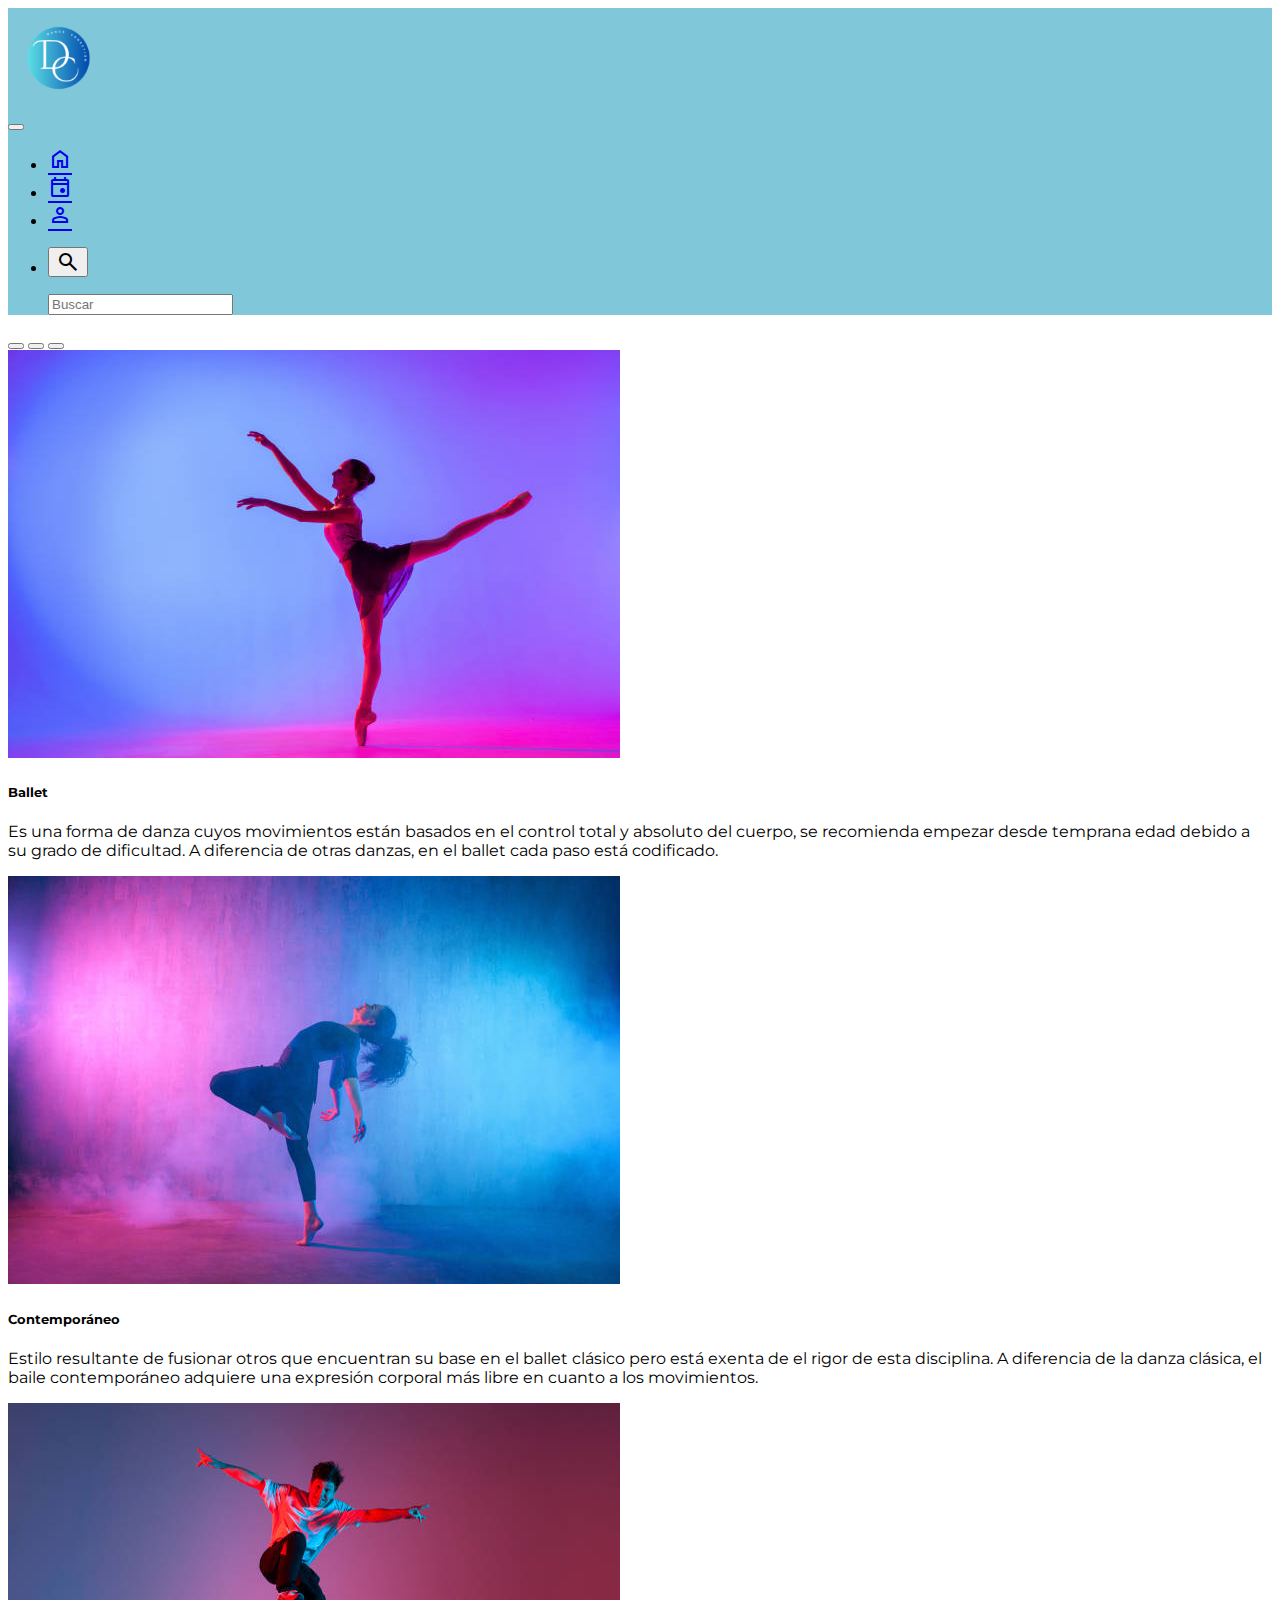
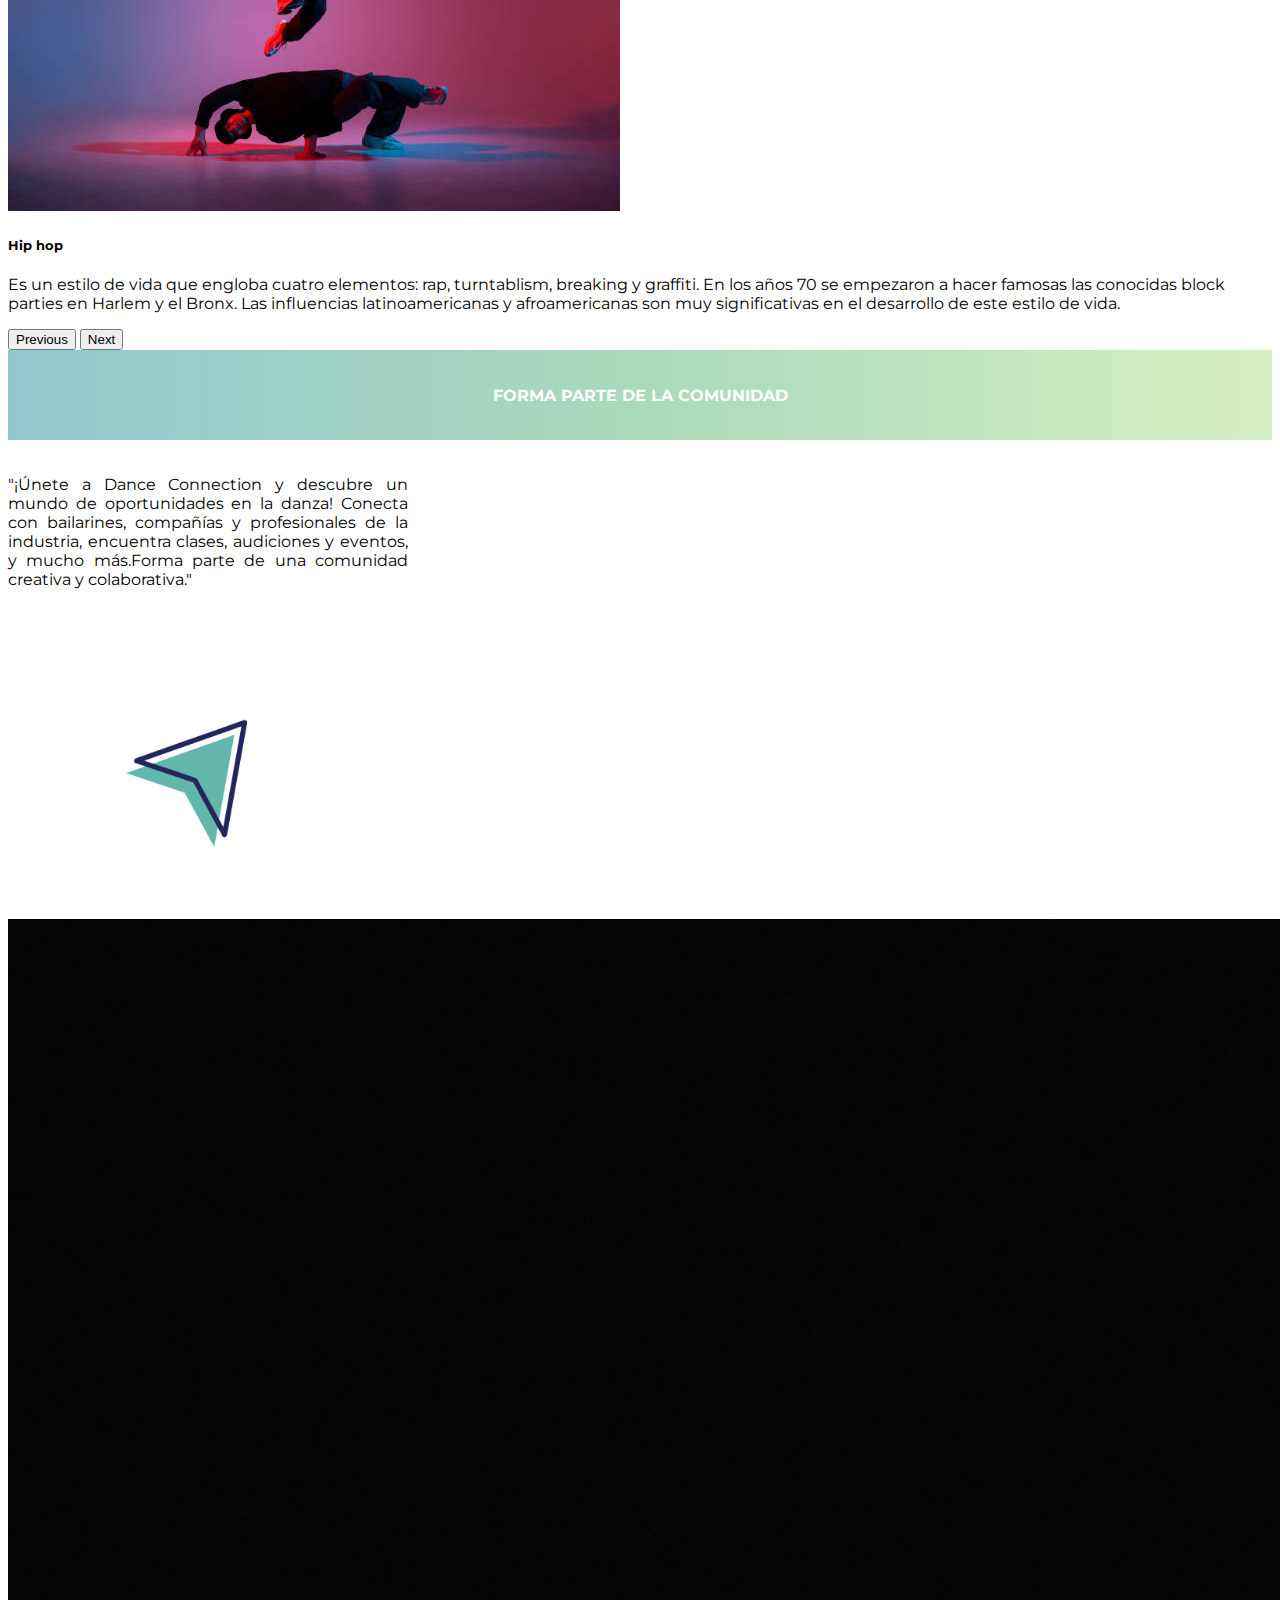
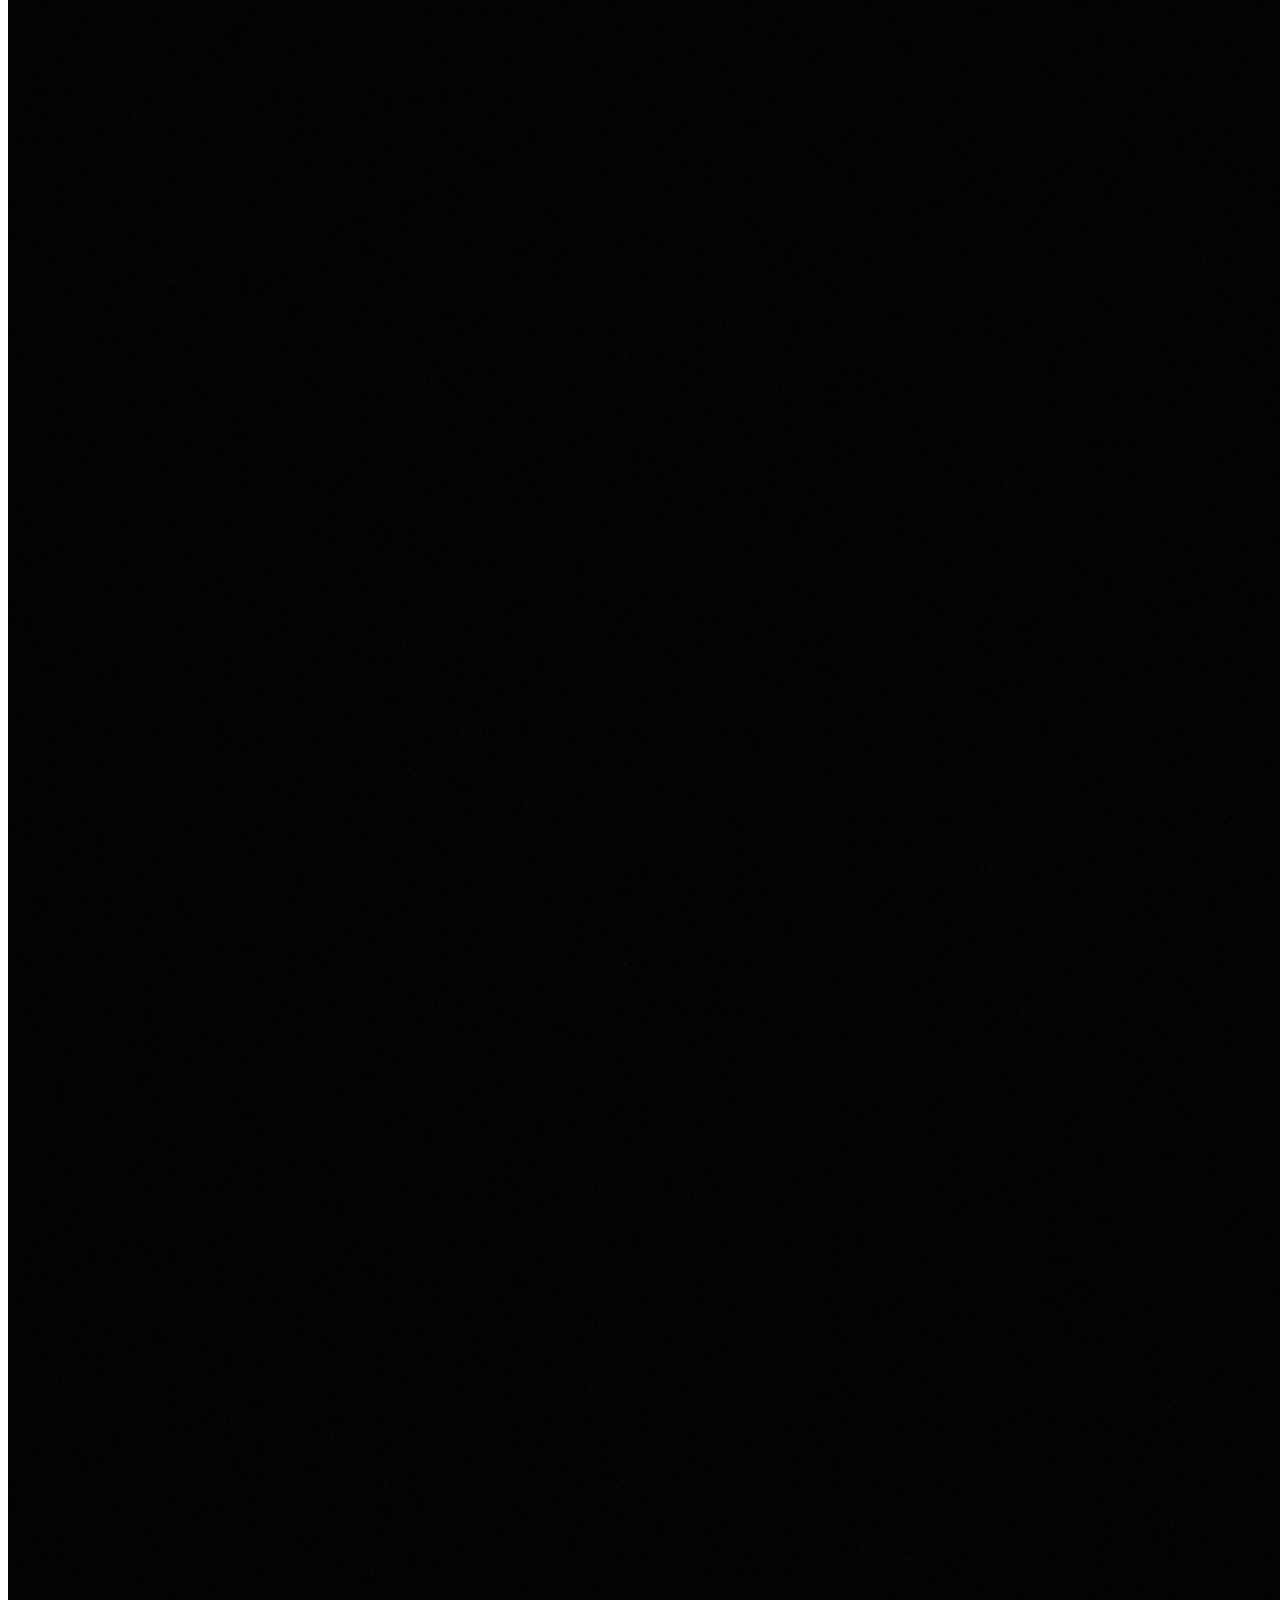
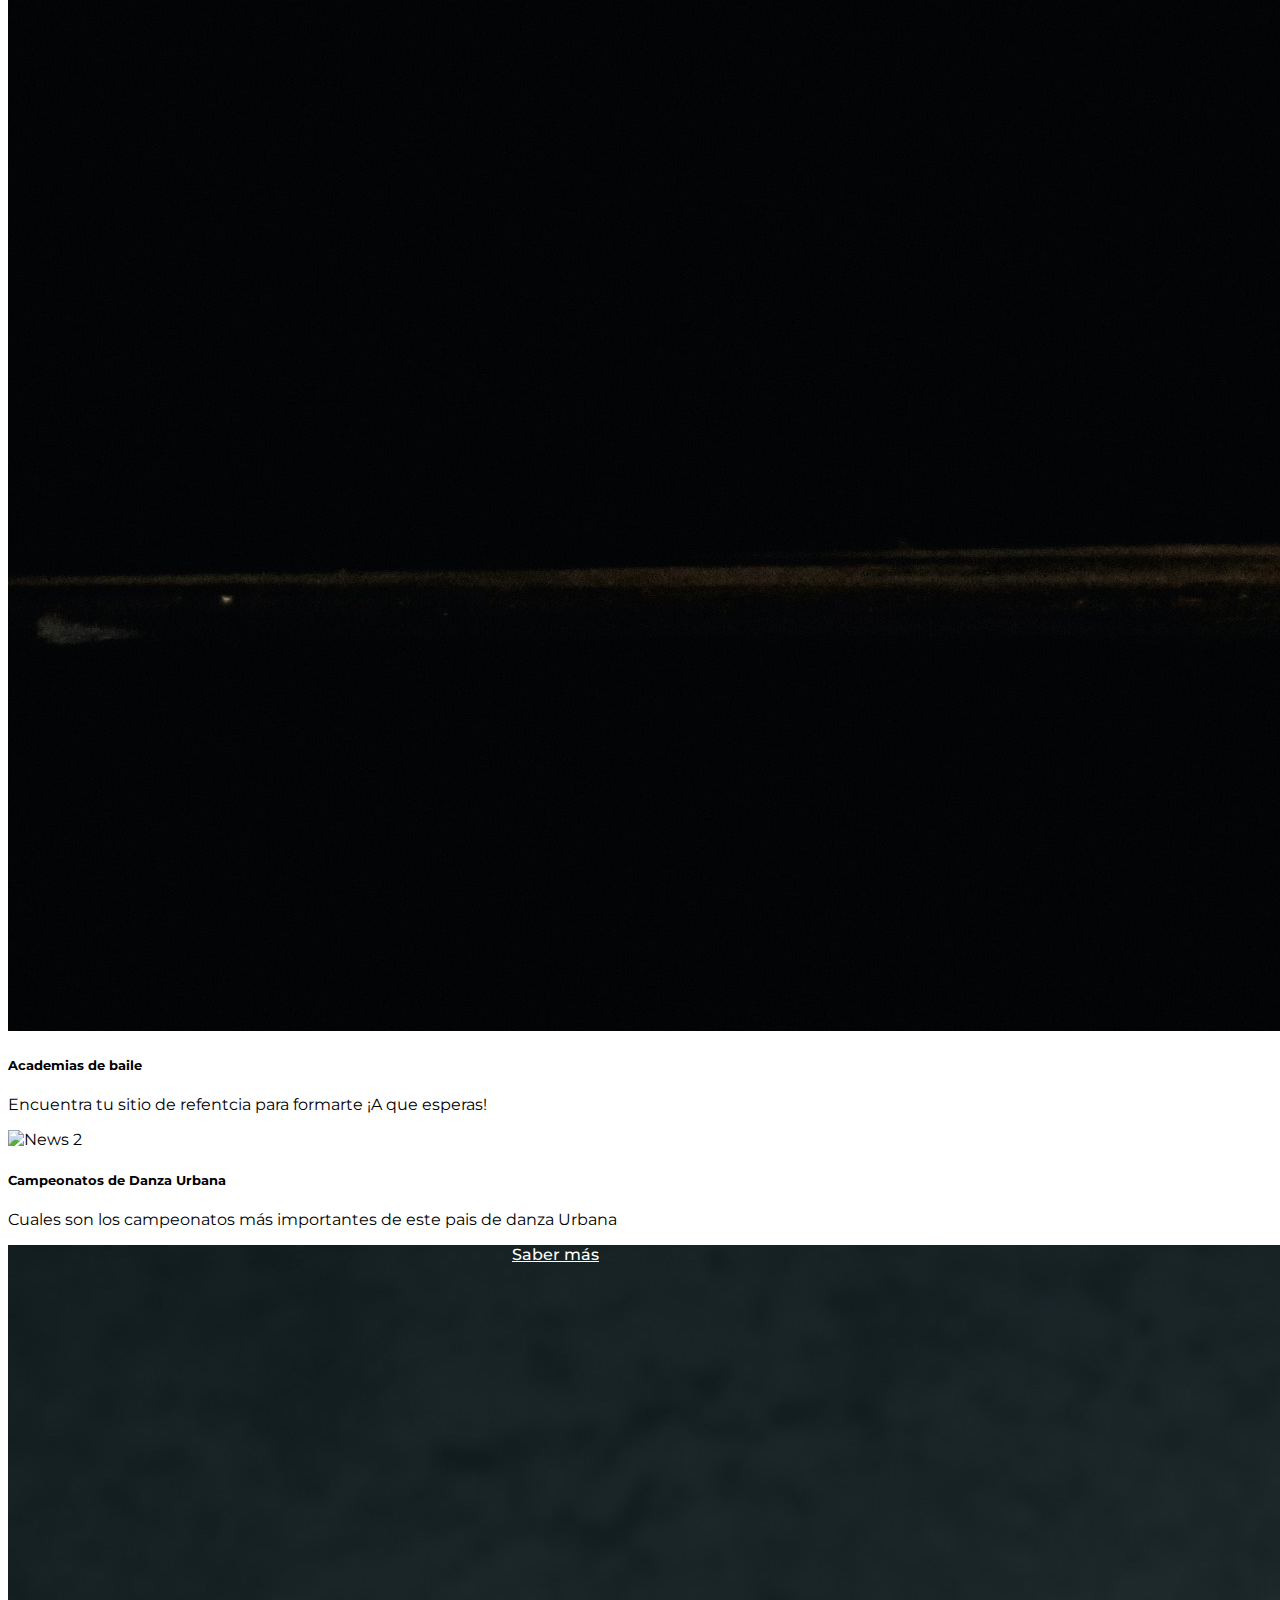
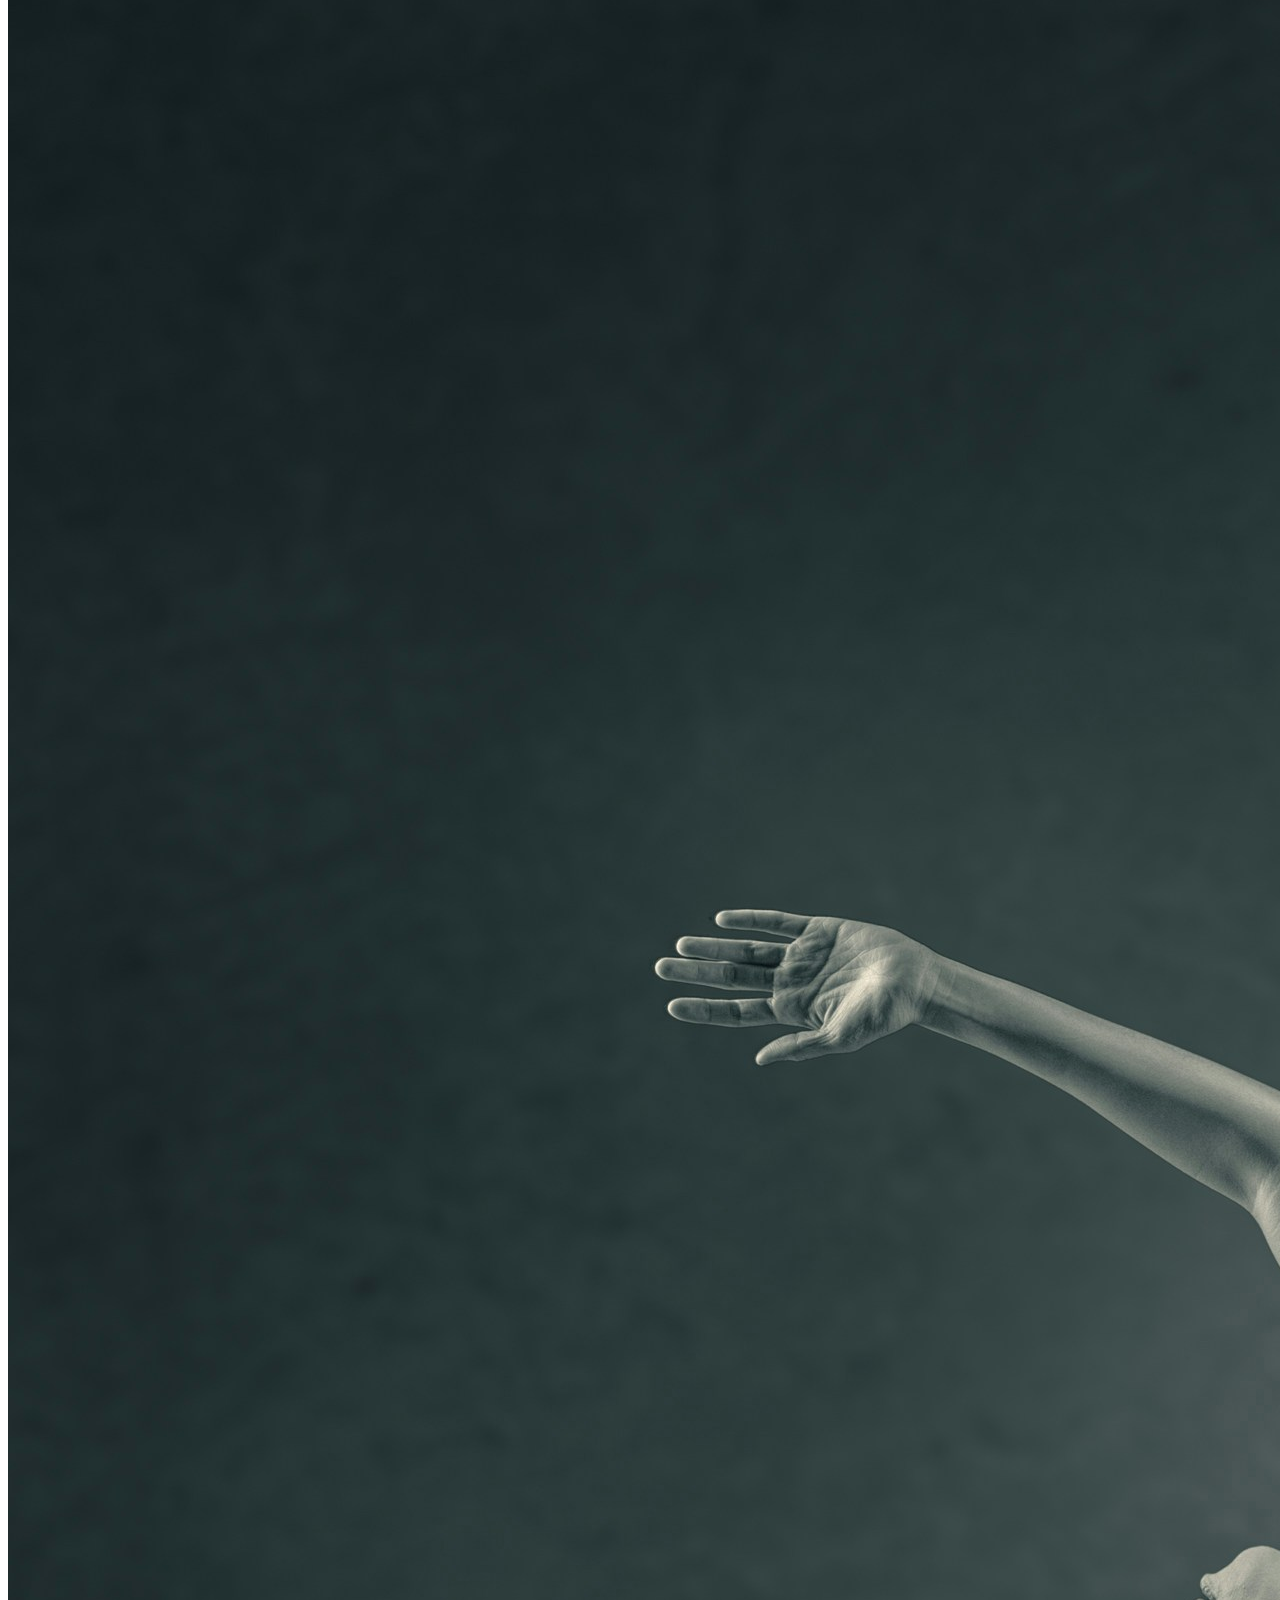
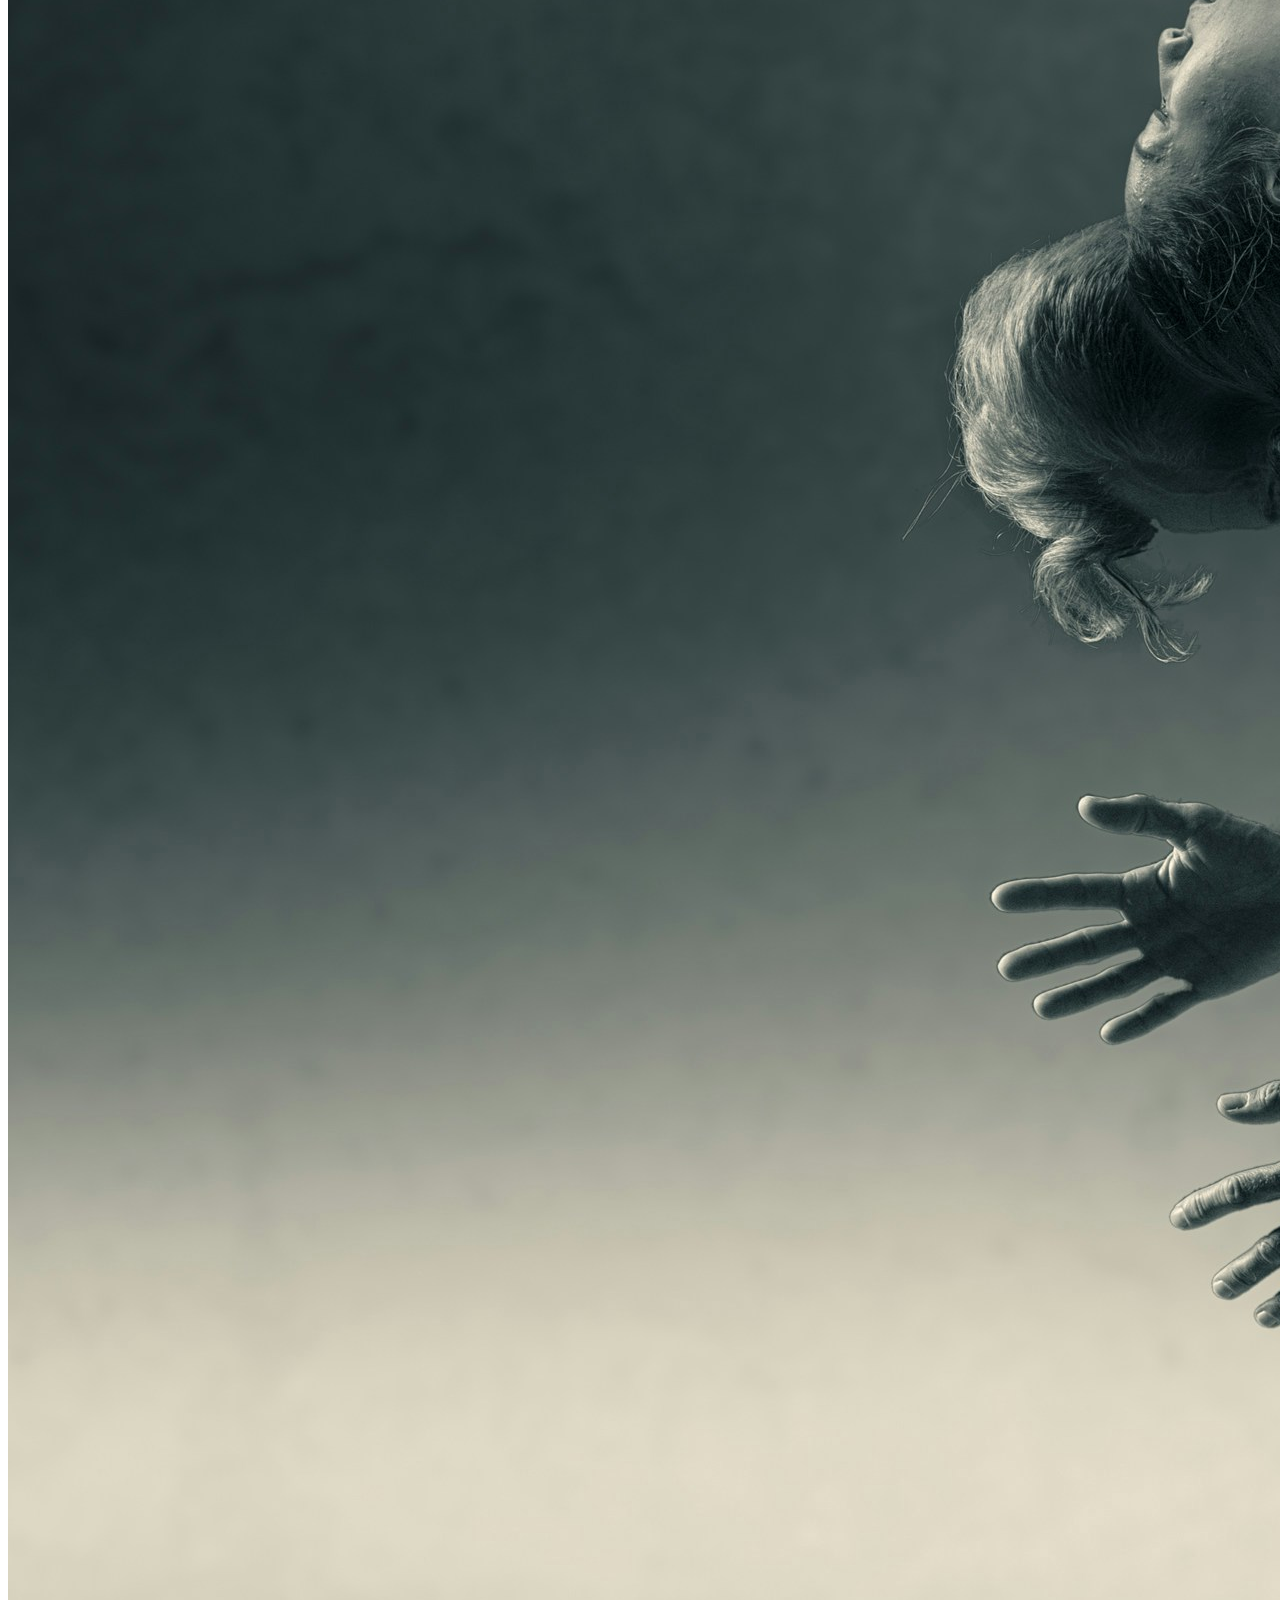
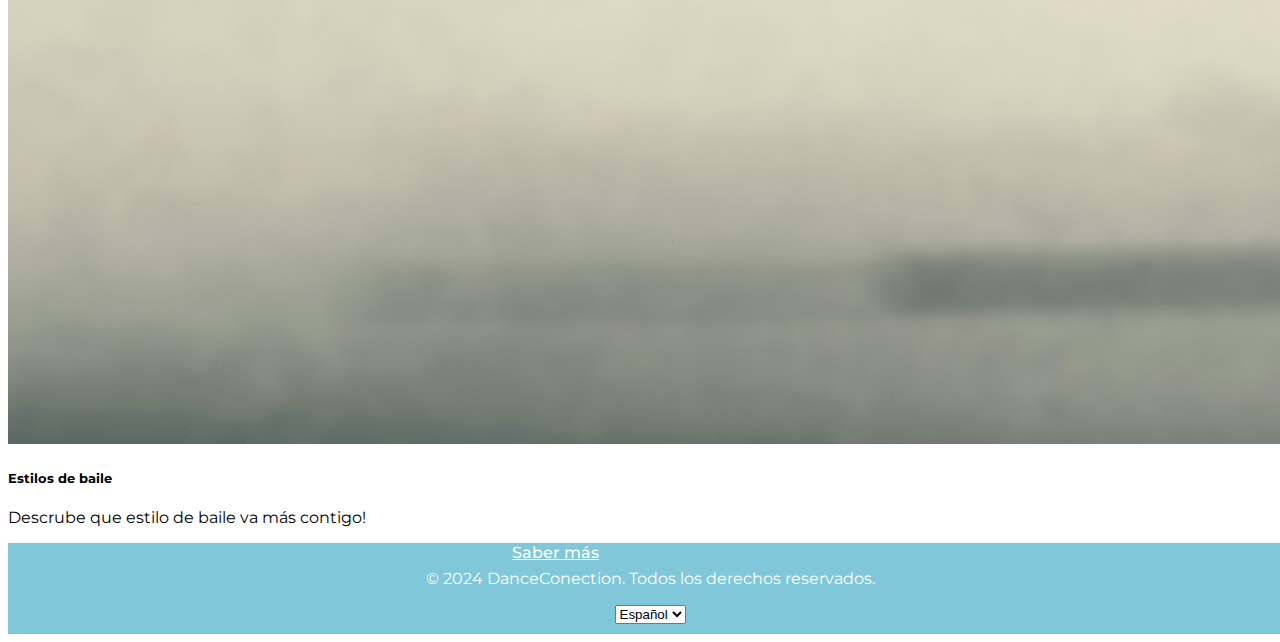
==== frontend/index.html @ 46e0b42e "Commit para la version 1.0" ====
<!DOCTYPE html>
<html lang="es">
<head>
    <meta charset="UTF-8">
    <meta name="viewport" content="width=device-width, initial-scale=1.0">
     <!--Google fonts -->
    <link rel="stylesheet" href="https://fonts.googleapis.com/css2?family=Material+Symbols+Outlined:opsz,wght,FILL,GRAD@24,400,0,0" />
    <!-- Bootstrap css -->
    <link href="https://cdn.jsdelivr.net/npm/bootstrap@5.0.2/dist/css/bootstrap.min.css" rel="stylesheet" 
    integrity="sha384-EVSTQN3/azprG1Anm3QDgpJLIm9Nao0Yz1ztcQTwFspd3yD65VohhpuuCOmLASjC" 
    crossorigin="anonymous">
    <!--Favicon -->
    <link rel="icon" href="/Imagenes/favicon.ico" type="image/png">
    <!--CSS-->
    <link rel="stylesheet" href="/frontend/styles/style.css">
    <title>Dance Connection</title>
</head>
<body data-bs-target="#navbar">
   <!--Cabecera -->
  <header class="container-fluid fixed-top">
    <!-- Menu -->
    <nav class="navbar navbar-expand-lg navbar-light fixed-top">
      <div class="col">
         <!-- logo -->
          <img src="/Imagenes/logo1.png" alt="" width="100" height="auto" class="d-inline-block align-text logo">
        </a>
      </div>  
    <!-- Menu desplegable-->
      <div class="col-3 container-fluid">
          <button class="navbar-toggler " type="button" data-bs-toggle="collapse" data-bs-target="#navbarNavDropdown" 
          aria-controls="navbarNavDropdown" aria-expanded="false" aria-label="Toggle navigation">
            <span class="navbar-toggler-icon"></span>
          </button>
        <div class="collapse navbar-collapse" id="navbarNavDropdown">
          <ul class="navbar-nav me-auto mb-2 mb-lg-0">
            <li class="nav-item">
              <a class="nav-link active material-symbols-outlined" aria-current="page" href="#">home</span></a>
            </li>
            <li class="nav-item">
              <a class="nav-link material-symbols-outlined" href="#">event</span></a>
            </li>
            <li class="nav-item">
              <a class="nav-link material-symbols-outlined" href="/frontend/login.html">person</span></a>
            </li>
            <li class="nav-item dropdown">
                <!--Barra de busqueda -->
              <p class="d-inline-flex gap-1">
                  <button class="btn material-symbols-outlined my-2 my-sm-0" type="button" data-bs-toggle="collapse" data-bs-target="#collapse" aria-expanded="false" aria-controls="collapse">
                   search
                  </button>
              </p>
                <div class="collapse" id="collapse">
                  <form class="form-inline">
                  <input class="form-control  me-2 mr-sm-2" type="search" placeholder="Buscar" aria-label="Search">
                </form>
                </div>
            </li>
          </ul>
        </div>
      </div>
    </nav>
  </header>
    <!--Carrousel -->
  
<div id="carouselCaptions" class="carousel slide ">
  <div class="carousel-indicators">
    <button type="button" data-bs-target="#carouselCaptions" data-bs-slide-to="0" class="active" aria-current="true" aria-label="Slide 1"></button>
    <button type="button" data-bs-target="#carouselCaptions" data-bs-slide-to="1" aria-label="Slide 2"></button>
    <button type="button" data-bs-target="#carouselCaptions" data-bs-slide-to="2" aria-label="Slide 3"></button>
  </div>
  <div class="carousel-inner">
    <div class="carousel-item active">
      <img src="/Imagenes/foto1.jpg" class="d-block w-100" alt="">
      <div class="carousel-caption d-none d-md-block">
        <h5>Ballet</h5>
        <p>
          Es una forma de danza cuyos movimientos están basados en el control 
          total y absoluto del cuerpo, se recomienda empezar desde temprana edad debido a su grado 
          de dificultad. A diferencia de otras danzas, en el ballet cada paso está codificado.
        </p>
      </div>
    </div>
    <div class="carousel-item">
      <img src="/Imagenes/foto2.jpg" class="d-block w-100" alt="">
      <div class="carousel-caption d-none d-md-block">
        <h5>Contemporáneo</h5>
        <p>
          Estilo resultante de fusionar otros que encuentran su base en el ballet 
          clásico pero está exenta de el rigor de esta disciplina. A diferencia de la danza clásica, el 
          baile contemporáneo adquiere una expresión corporal más libre en cuanto a los movimientos. 
        </p>
      </div>
    </div>
    <div class="carousel-item">
      <img src="/Imagenes/foto3.jpg" class="d-block w-100" alt="">
      <div class="carousel-caption d-none d-md-block">
        <h5>Hip hop</h5>
        <p>
          Es un estilo de vida que engloba cuatro elementos: rap, turntablism, 
          breaking y graffiti. En los años 70 se empezaron a hacer famosas las conocidas block parties 
          en Harlem y el Bronx. Las influencias latinoamericanas y afroamericanas son muy significativas 
          en el desarrollo de este estilo de vida.
        </p>
      </div>
    </div>
  </div>
  <button class="carousel-control-prev" type="button" data-bs-target="#carouselCaptions" data-bs-slide="prev">
    <span class="carousel-control-prev-icon" aria-hidden="true"></span>
    <span class="visually-hidden">Previous</span>
  </button>
  <button class="carousel-control-next" type="button" data-bs-target="#carouselCaptions" data-bs-slide="next">
    <span class="carousel-control-next-icon" aria-hidden="true"></span>
    <span class="visually-hidden">Next</span>
  </button>
</div>
<!--Login -->
<div class="container-fluid titulo-comunidad">
  <h4 class="card-title">Forma parte de la comunidad</h4>
</div>
<div class="row mt-5">
  <div class="text-login container text-start col-md-7 ">
    <img src="/Imagenes/ImgUser-2.png" class="d-block w-100" alt="">
  </div>
  <div class="formulario card container col-md-5 border-0">
    <div class="card-body">
        <p class="card-text">"¡Únete a Dance Connection y descubre un mundo de oportunidades en la danza! 
      Conecta con bailarines, compañías y profesionales de la industria, encuentra clases, audiciones 
      y eventos, y mucho más.Forma parte de una comunidad creativa y colaborativa."
        </p>
        <a href="/frontend/login.html" class="btn btn-info btn-lg" id="suscribe">Suscribete</a>
        <img src="/Imagenes/point.png">
    </div>
  </div>
</div>
 
 <!--News-->
<div class="container mb-5">
  <div class="row">
    <div class="col-md-4">
      <div class="card p-3">
        <img src="/Imagenes/foto4.jpg" class="card-img-top" alt="News 1">
        <div class="card-body">
          <h5 class="card-title">Academias de baile</h5>
          <p class="card-text">
            Encuentra tu sitio de refentcia para formarte ¡A que esperas!
          </p>
          <a href="#" class="btn btn-info">Saber más</a>
        </div>
      </div>
    </div>
    <div class="col-md-4">
      <div class="card p-3">
        <img src="/Imagenes/foto5.jpg" class="card-img-top" alt="News 2">
        <div class="card-body">
          <h5 class="card-title">Campeonatos de Danza Urbana</h5>
          <p class="card-text">
          Cuales son los campeonatos más importantes de este pais de danza Urbana
          </p>
          <a href="#" class="btn btn-info">Saber más</a>
        </div>
      </div>
    </div>
    <div class="col-md-4">
      <div class="card p-3">
        <img src="/Imagenes/foto6.jpg" class="card-img-top" alt="News 3">
        <div class="card-body">
          <h5 class="card-title">Estilos de baile</h5>
          <p class="card-text">Descrube que estilo de baile va más contigo!</p>
          <a href="#" class="btn btn-info">Saber más</a>
        </div>
      </div>
    </div>
  </div>
</div>

   <!--Pie de pag -->
    <footer class="container-fluid position-lg-fixed" >
      <p>&copy; 2024 DanceConection. Todos los derechos reservados.</p>
      <select className="select-language">
          <option value="" disabled>
          Idioma
          </option>
          <option value="">Español</option>
          <option value="">English</option>
          <option value="">日本語</option>
      </select>
  </footer>
  <!--Bootstrap js -->
  <script src="https://cdn.jsdelivr.net/npm/bootstrap@5.0.2/dist/js/bootstrap.bundle.min.js" 
  integrity="sha384-MrcW6ZMFYlzcLA8Nl+NtUVF0sA7MsXsP1UyJoMp4YLEuNSfAP+JcXn/tWtIaxVXM" 
  crossorigin="anonymous"></script>
  <!--Javascript -->
  <script src="/frontend/script.js"></script>
</body>
</html>
---- frontend/styles/style.css ----
@import url('https://fonts.googleapis.com/css2?family=Montserrat:ital,wght@0,100..900;1,100..900&family=Poppins:wght@400;500;600;700;800&display=swap');
/*Cuerpo*/
body {
  background-color: #fff;
  font-family: "Montserrat", sans-serif;
}


/* Cabecera*/
.navbar {
  background-color: #7FC7D9;
}


/* carousel*/

.carousel-item  {
    max-height: 39rem;
    
}
/*banner*/
.titulo-comunidad {
   background: linear-gradient(to right, #92C7CF, #AAD9BB, #D5F0C1);
   height: 60px;
   padding:15px;
   color:white;
   font-family: "Montserrat", sans-serif;
   text-transform: uppercase;
   text-align: center;
}

/*Login*/
.text-login h4{
    text-align: center;
    justify-content: center;
    text-transform: uppercase;
    padding-top:30px;
}

.formulario {
    position: relative;
    width: 400px;
    height: auto;
    align-items: center;
    justify-content: center;
}

.formulario img {
    width: 100%;
    height: auto;
    padding-top: 10px;
}

.card a {
    color:#fff;
    font-size: 16px;
    font-weight: 500;
    position: absolute;
    left: 40%;
}


.card-body {
    justify-content: space-between;
    text-align: justify;
    top:10px;
}

i .bi-cursor {
  color:#23547B;
}

/*Pie de pag*/
footer {
  background-color:#7FC7D9;
  color: #fff;
  padding: 10px;
  text-align: center;
  position:static;
  left: 0;
  bottom: 0;
  width: 100%;
}
.select-language {
  appearance: none;
  background: transparent;
  border-style: none;
  color: #7FC7D9;
  font-weight: 500;
  font-size: 18px;
  outline: none;
  cursor: pointer;
  
}

.select-language option {
  background: grey;
}
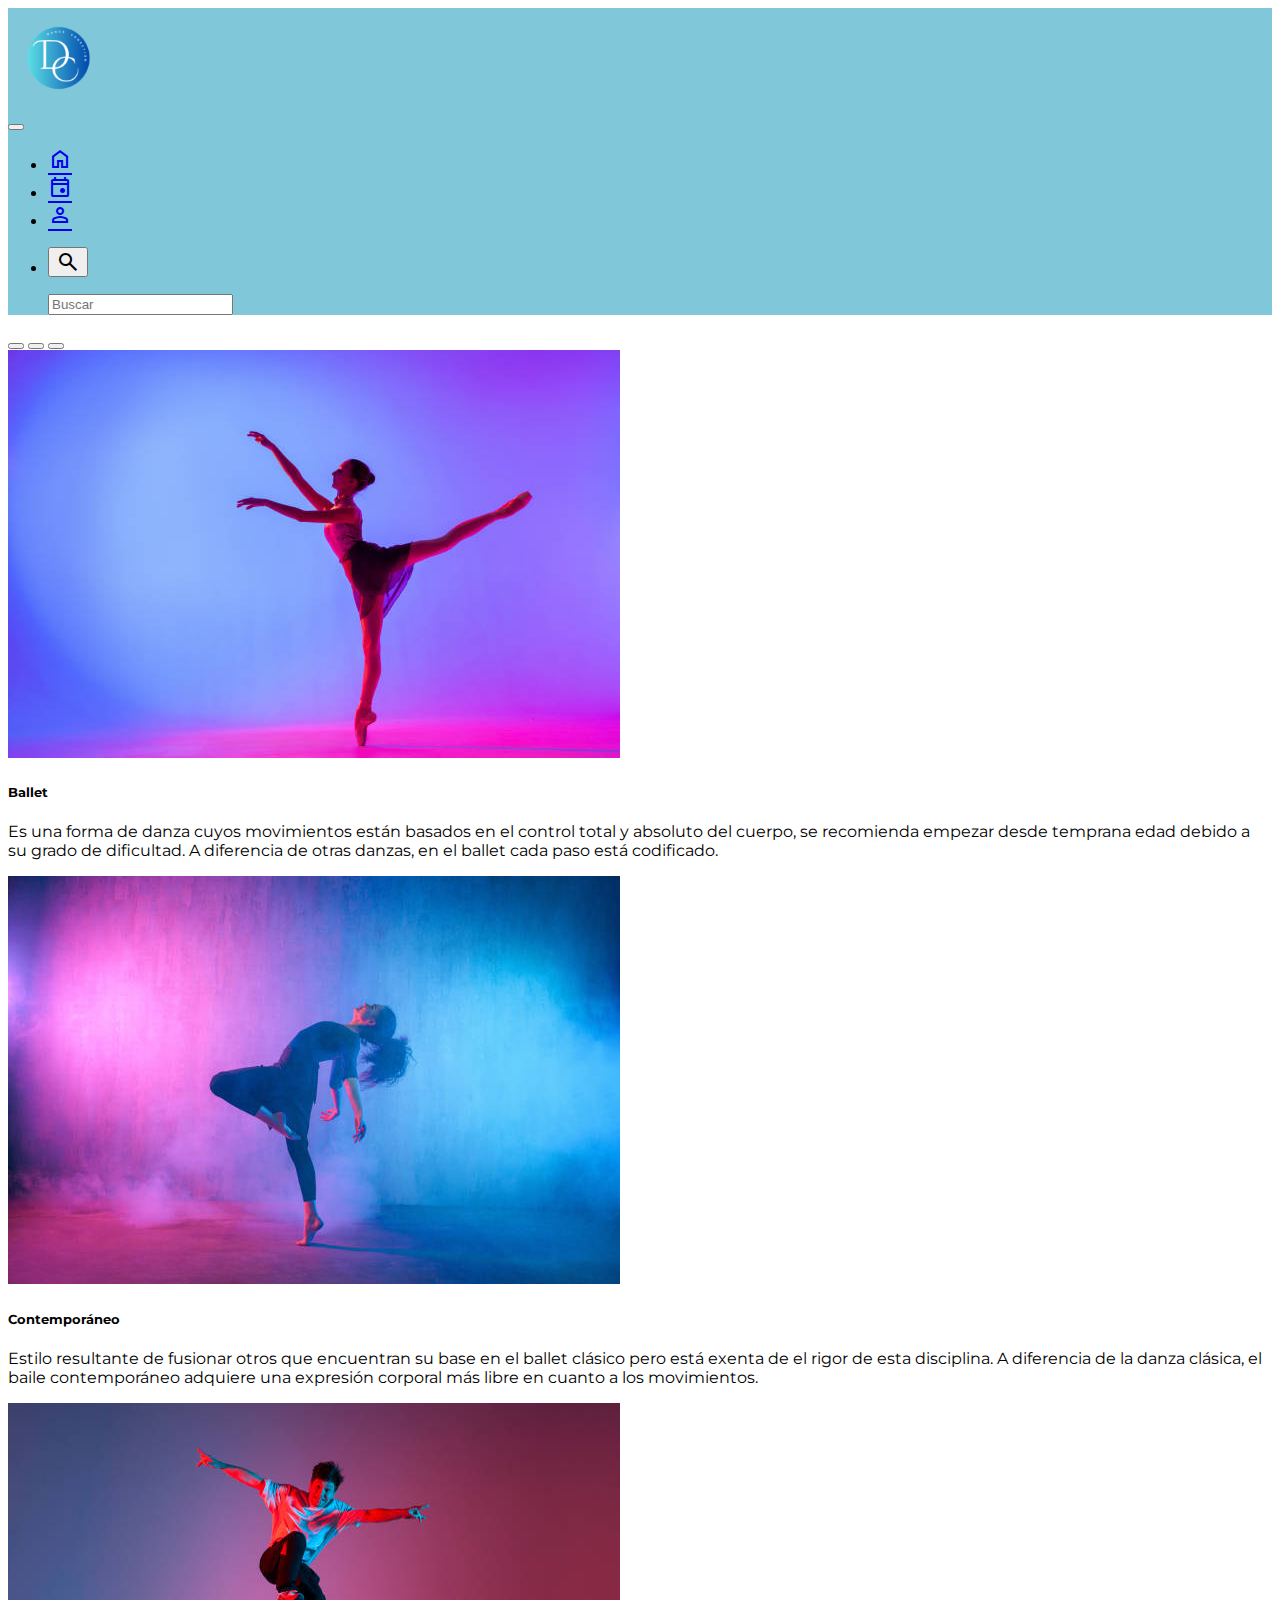
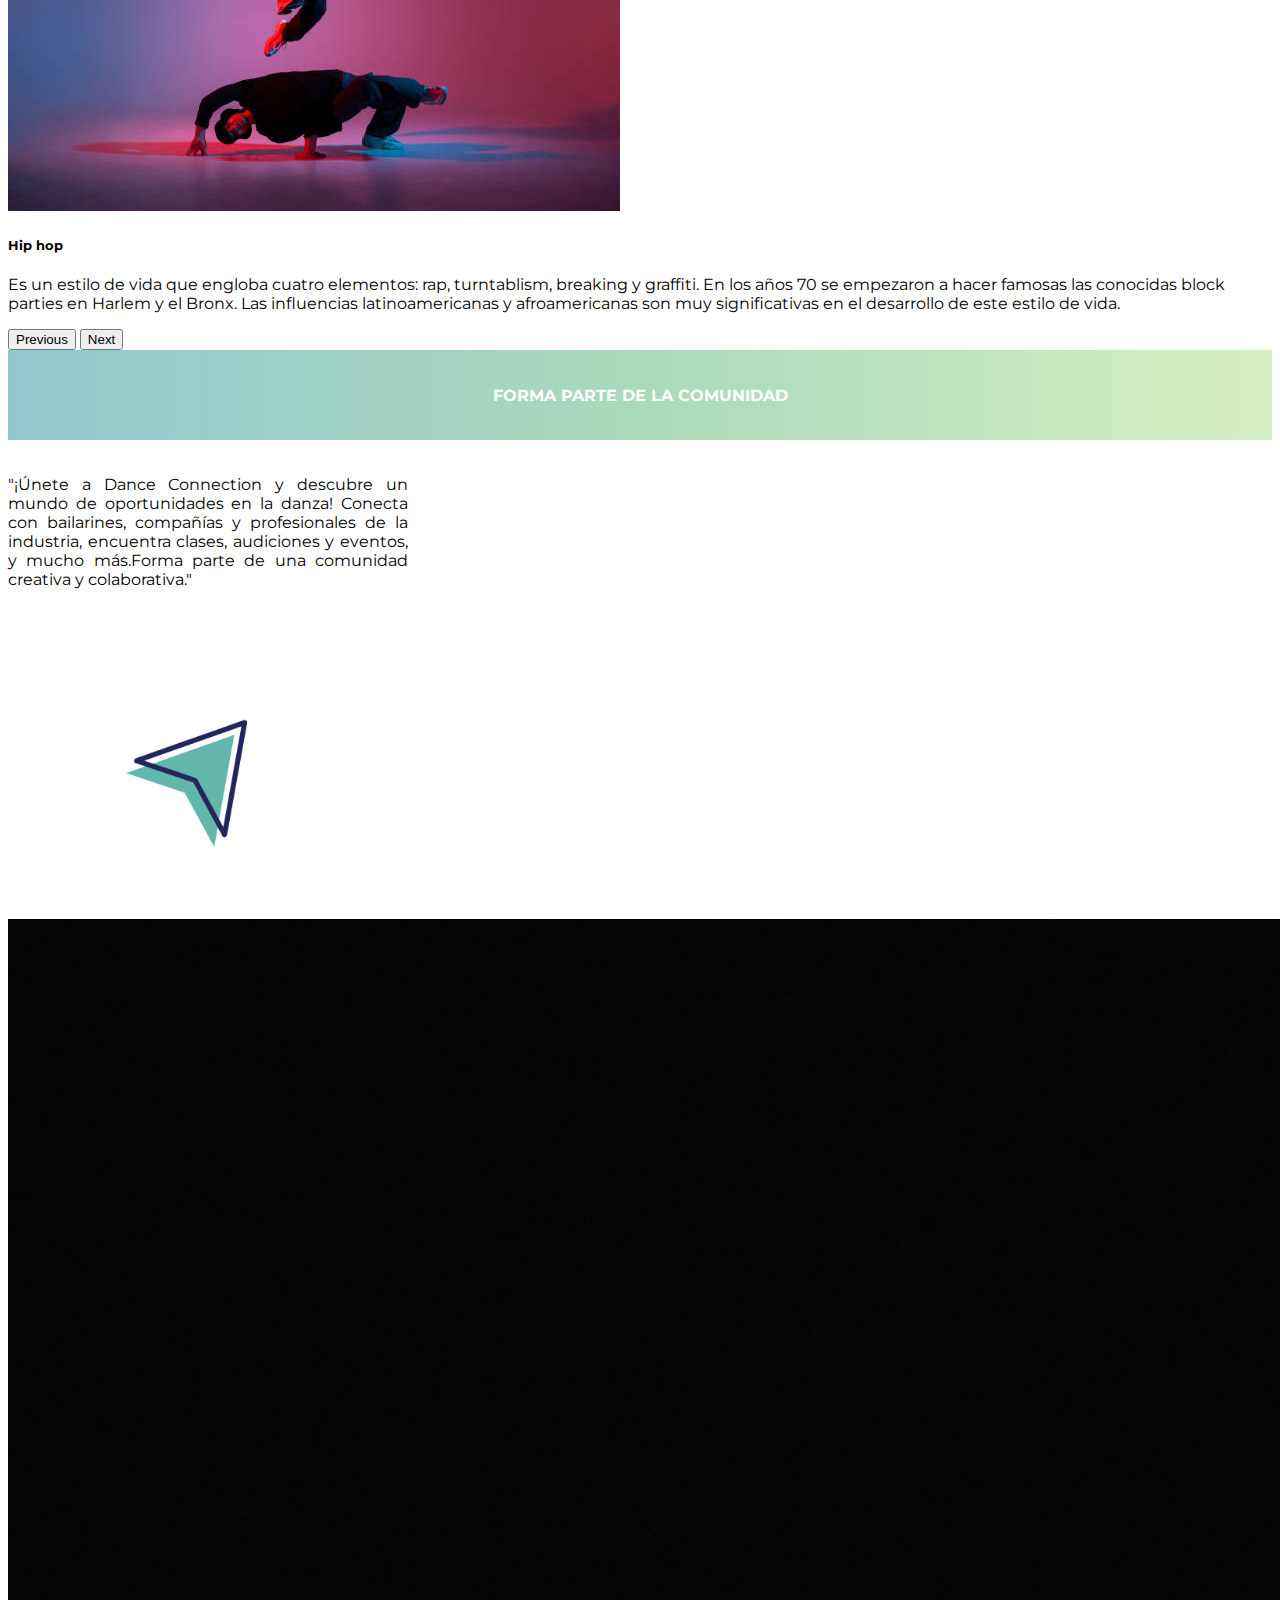
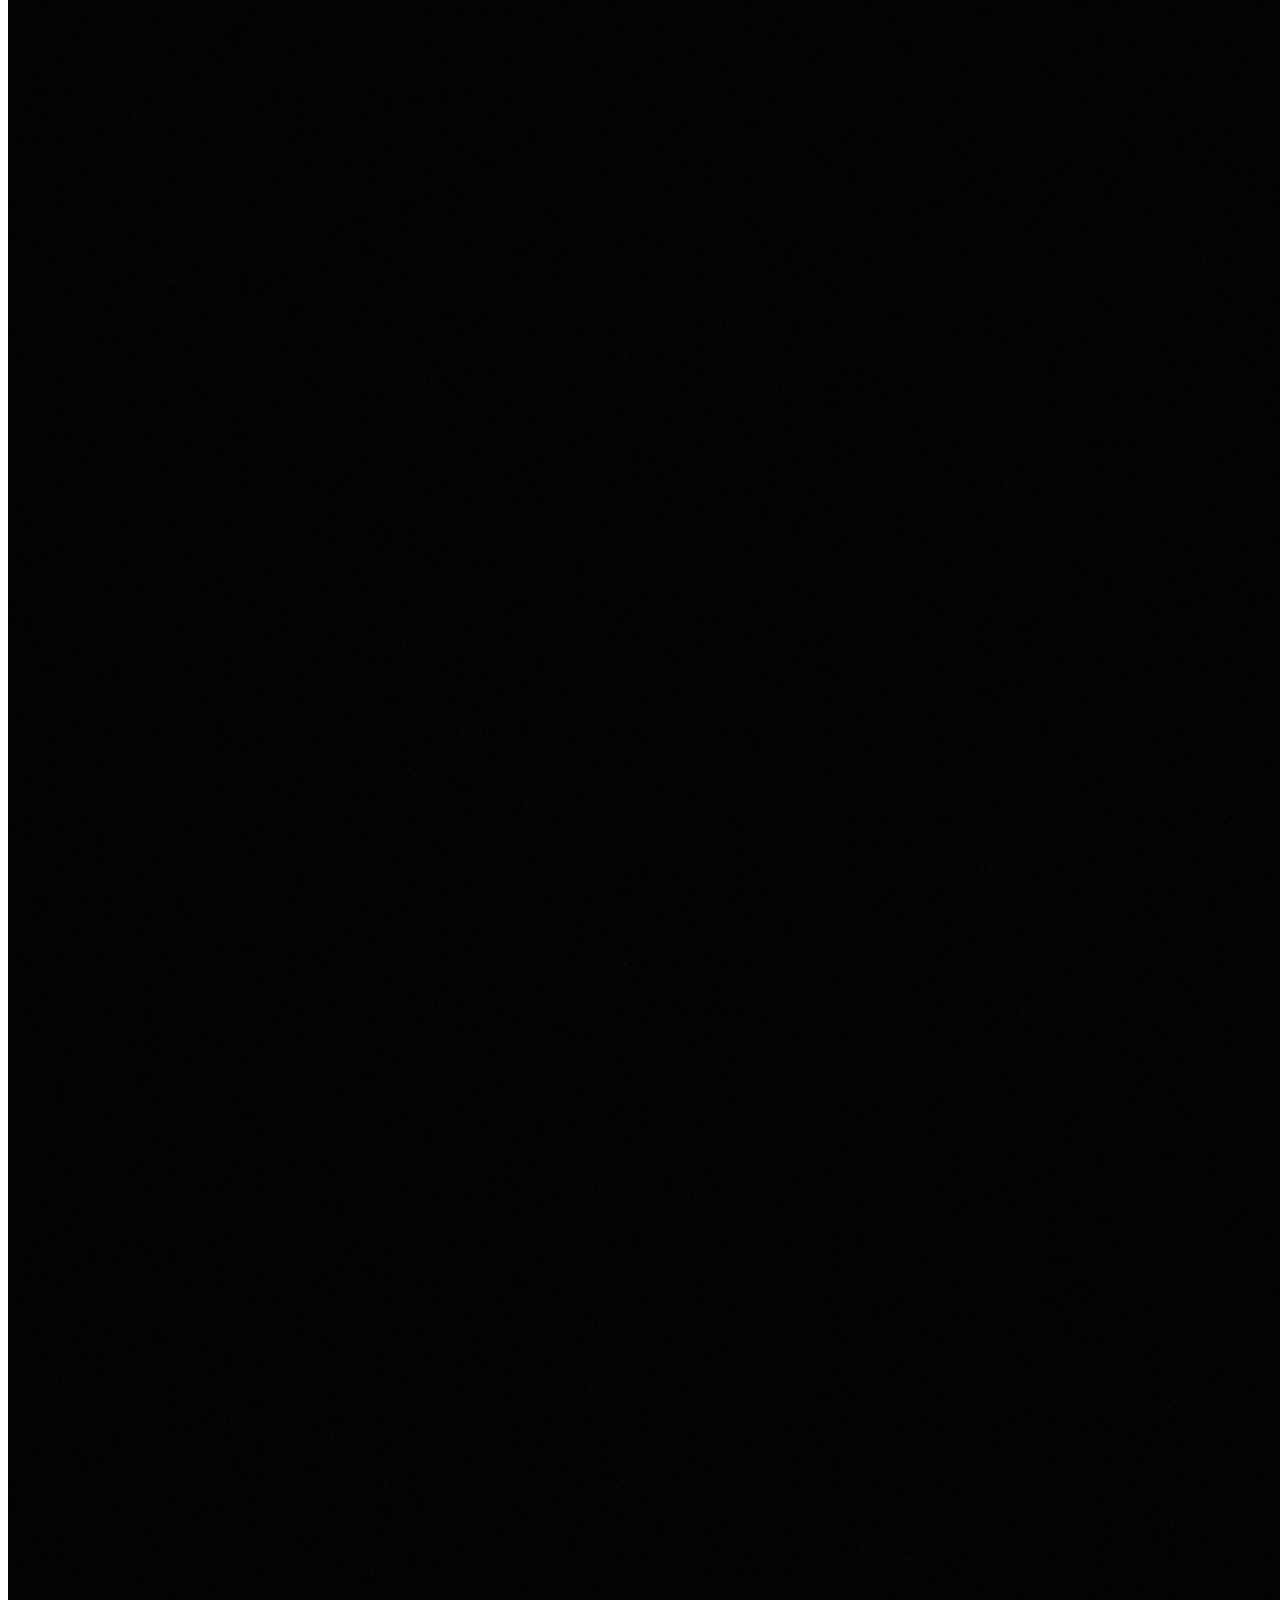
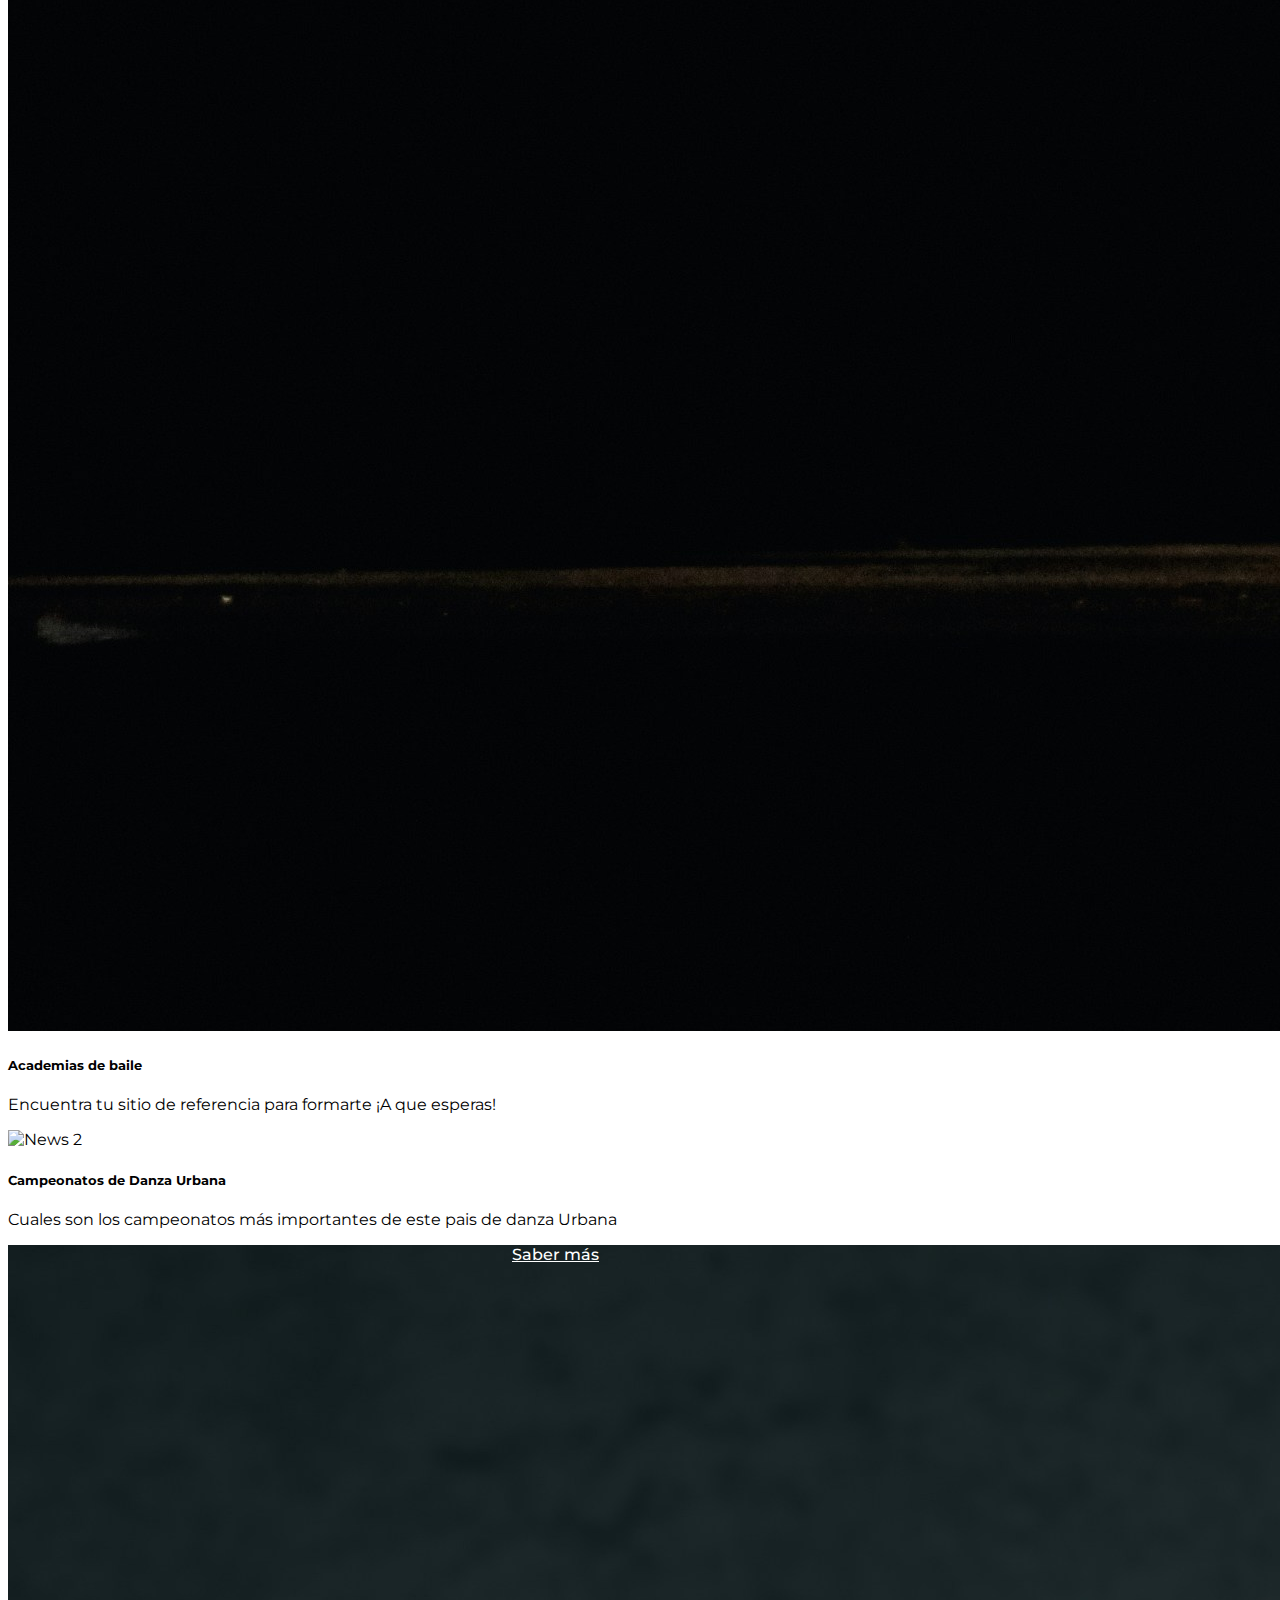
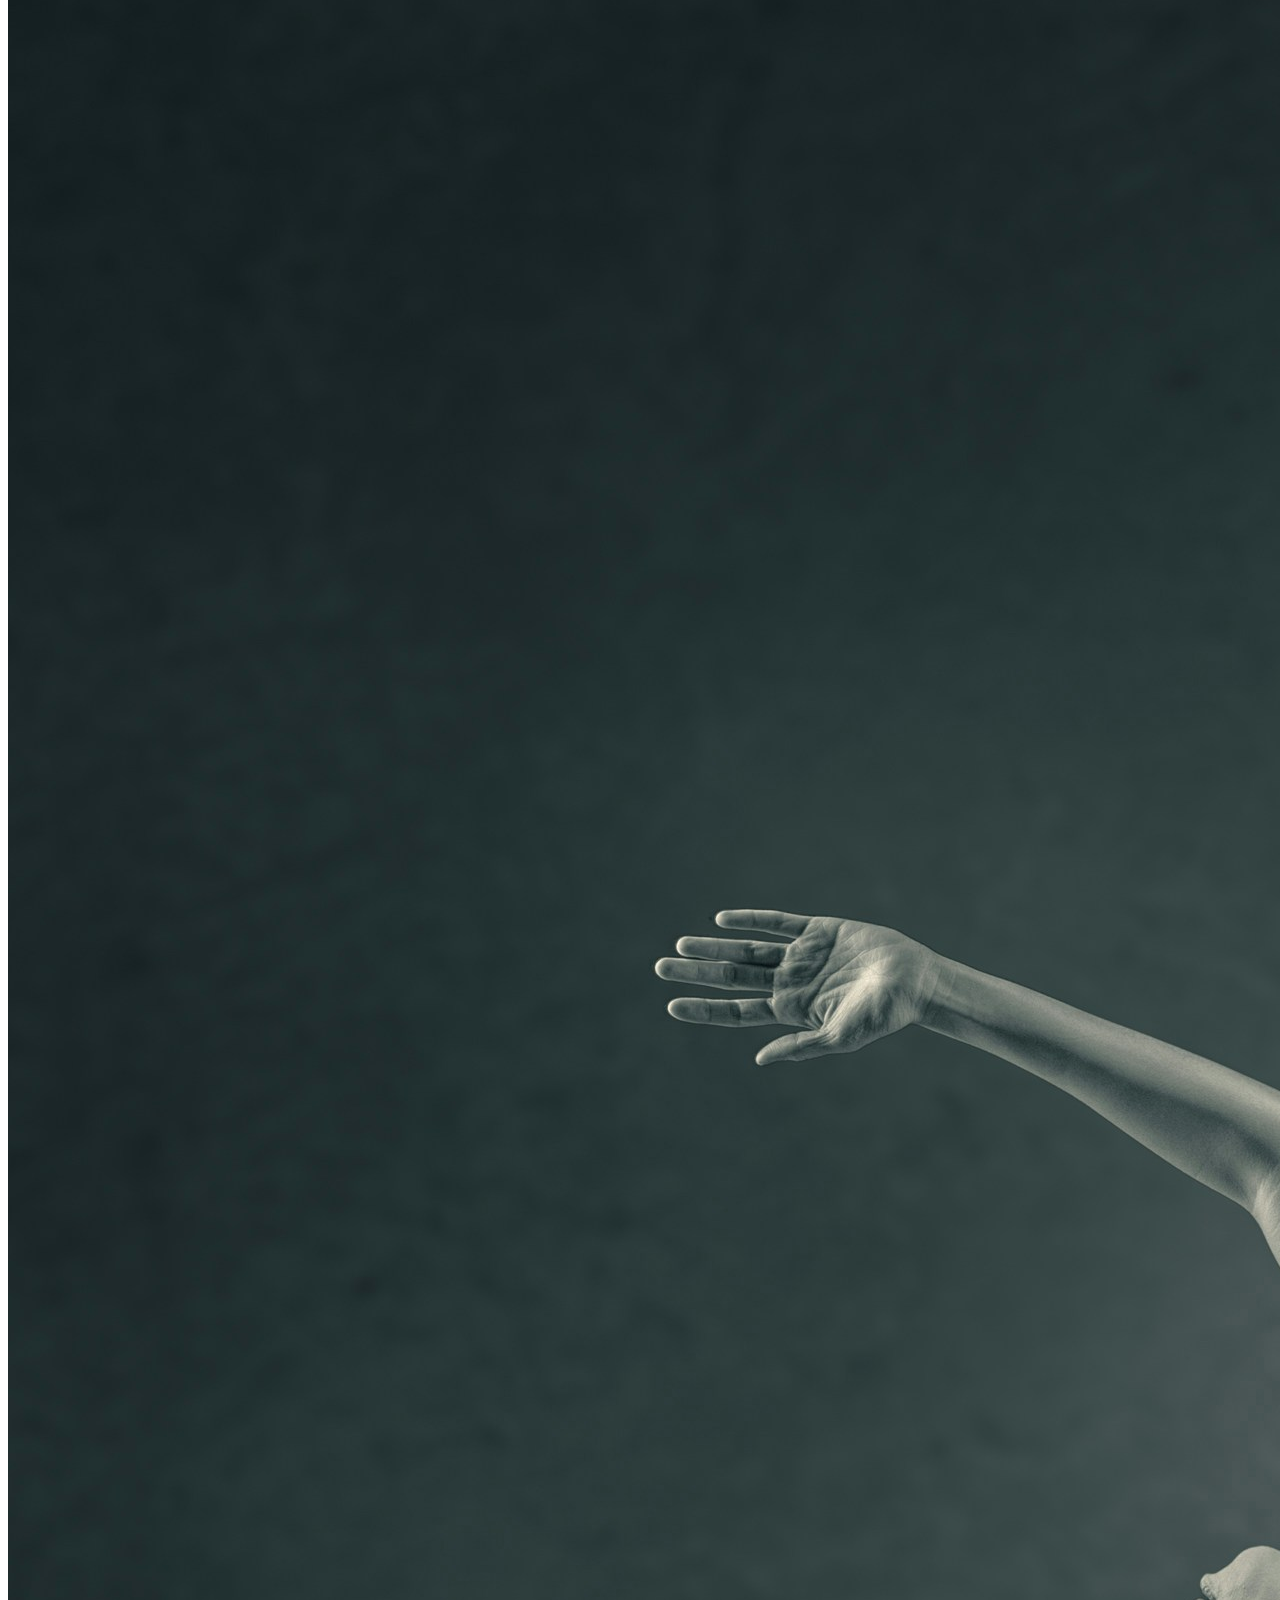
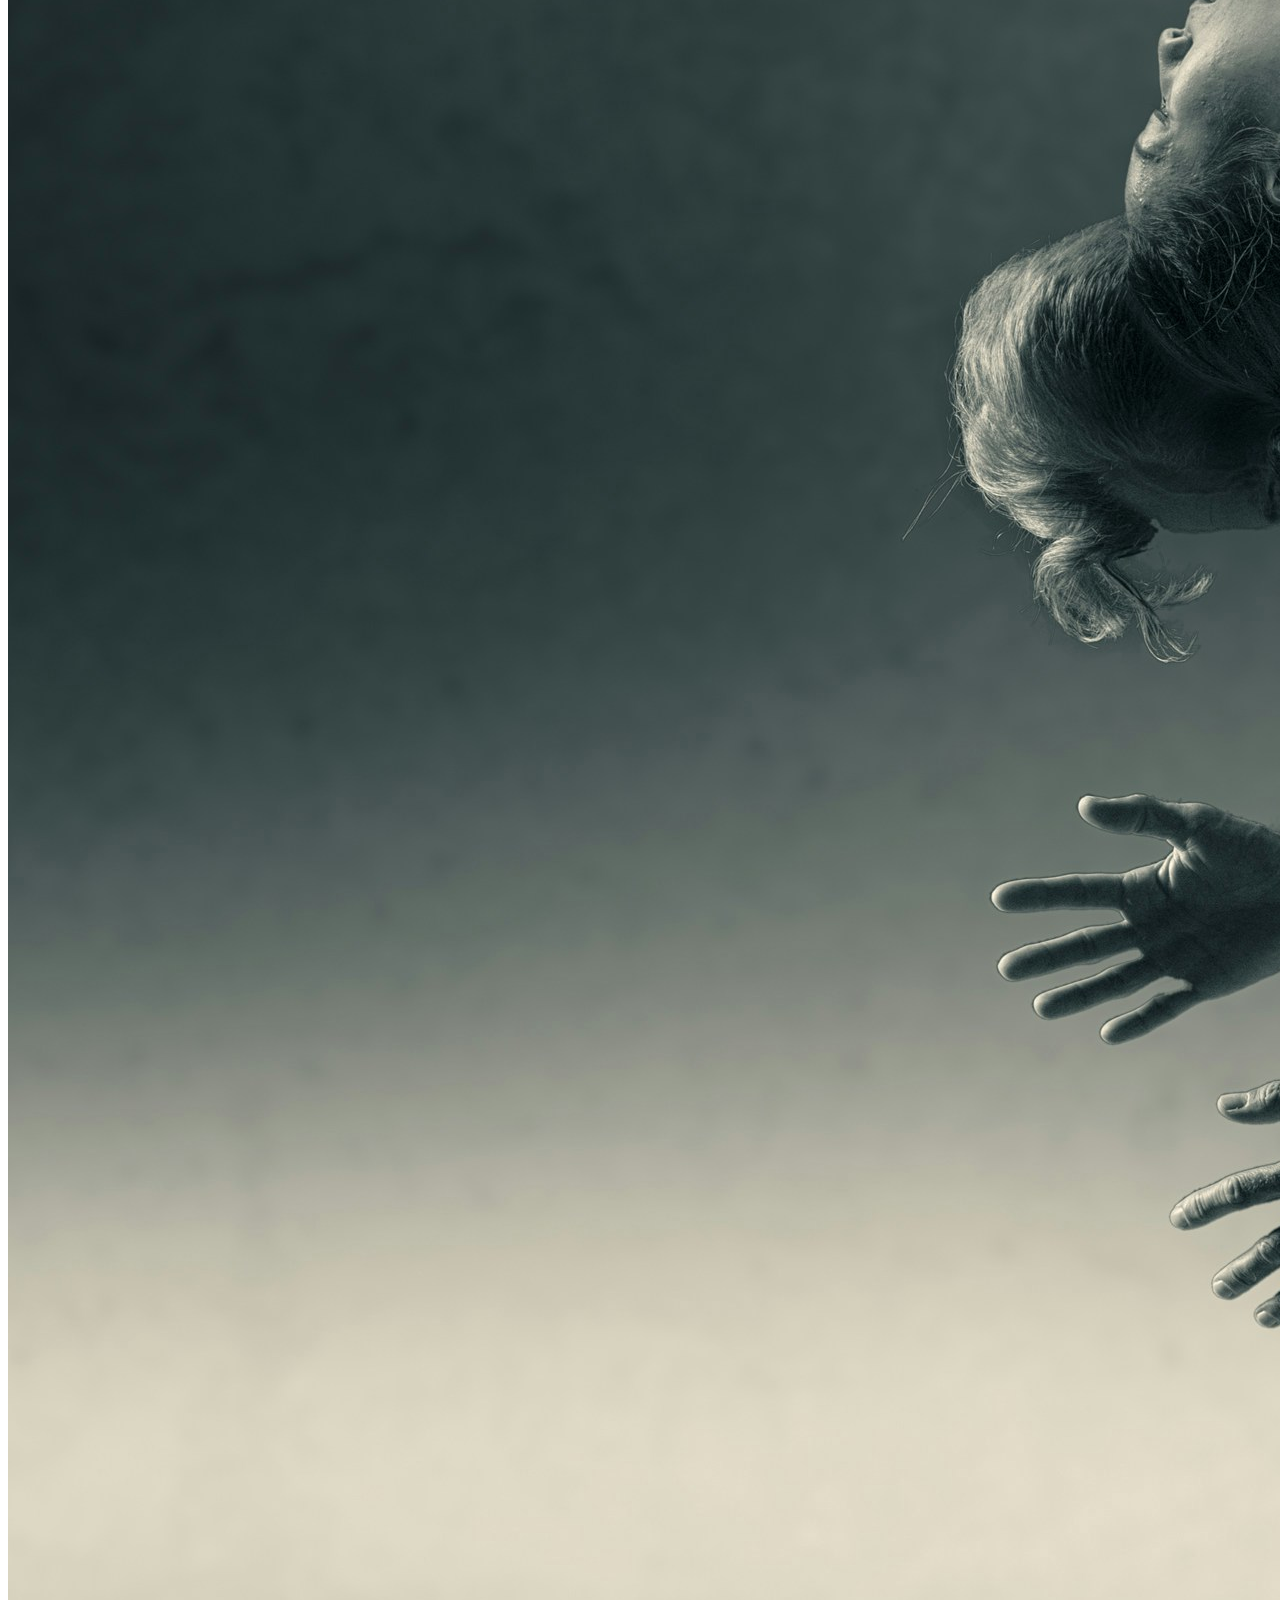
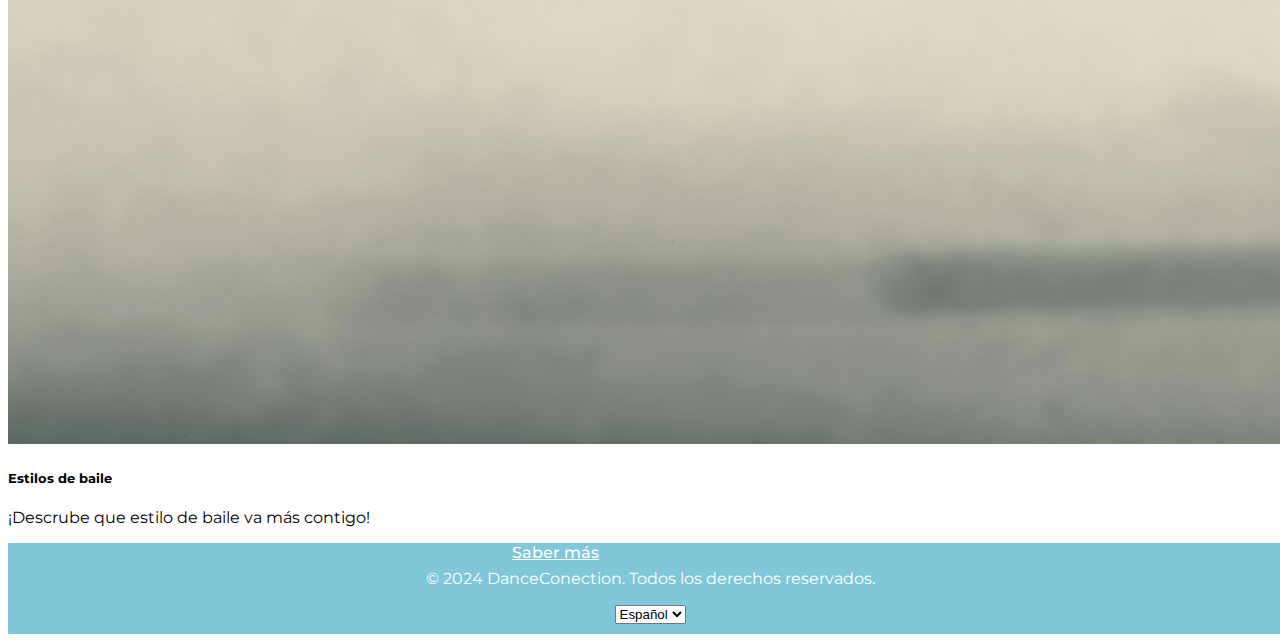
==== commit de64f921: "modificados los ficheros login e index" ====
--- a/frontend/index.html
+++ b/frontend/index.html
@@ -142,7 +142,7 @@
         <div class="card-body">
           <h5 class="card-title">Academias de baile</h5>
           <p class="card-text">
-            Encuentra tu sitio de refentcia para formarte ¡A que esperas!
+            Encuentra tu sitio de referencia para formarte ¡A que esperas!
           </p>
           <a href="#" class="btn btn-info">Saber más</a>
         </div>
@@ -165,7 +165,7 @@
         <img src="/Imagenes/foto6.jpg" class="card-img-top" alt="News 3">
         <div class="card-body">
           <h5 class="card-title">Estilos de baile</h5>
-          <p class="card-text">Descrube que estilo de baile va más contigo!</p>
+          <p class="card-text">¡Descrube que estilo de baile va más contigo!</p>
           <a href="#" class="btn btn-info">Saber más</a>
         </div>
       </div>
